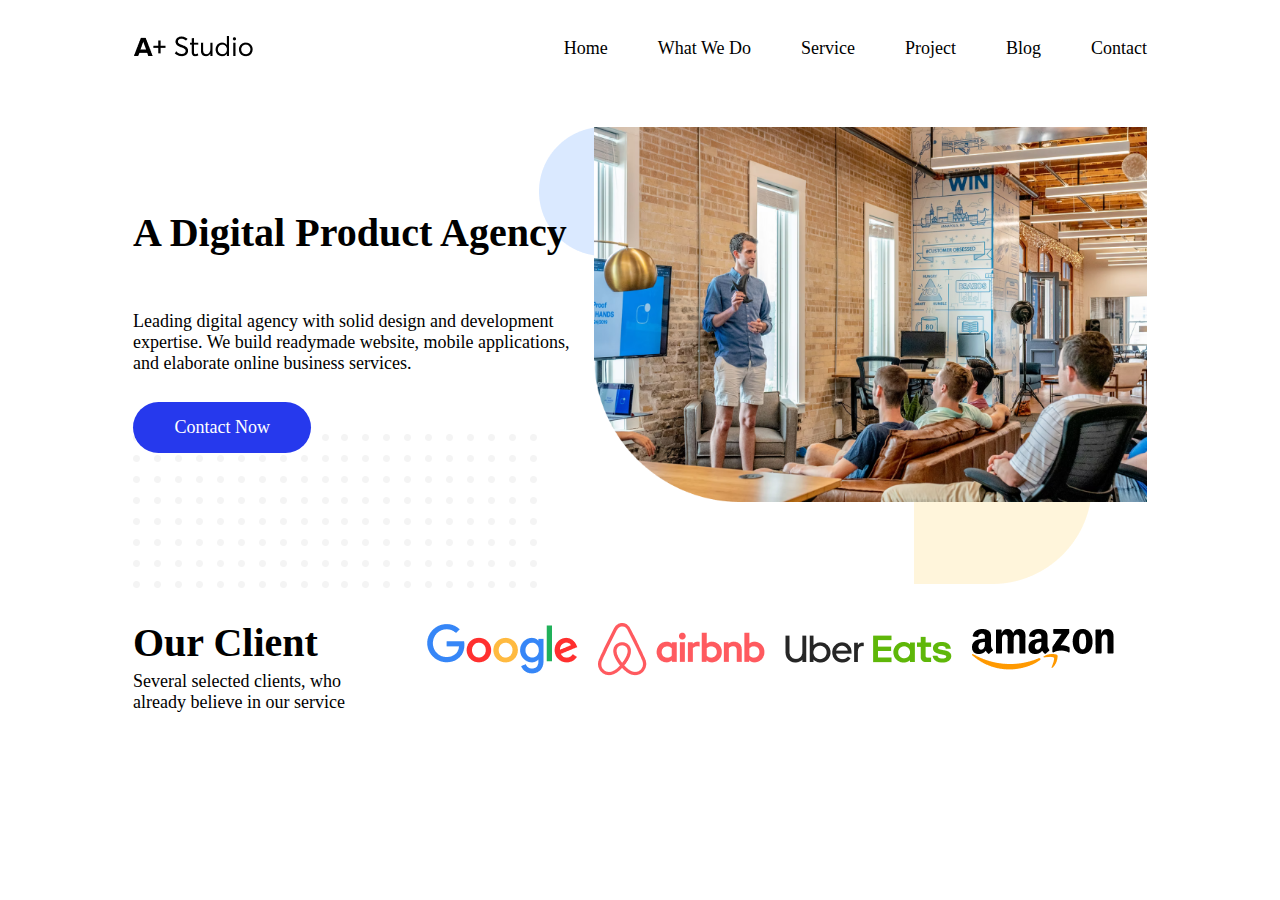
==== index.html @ 2d9da42a "Add files via upload" ====
<!DOCTYPE html>
<html lang="en">
<head>
    <meta charset="UTF-8">
    <meta name="viewport" content="width=device-width, initial-scale=1.0">
    <title>A Digital Product Agency</title>

    <link rel="shortcut icon" href="asset/A+ Studio.png" type="image/x-icon">
    <link rel="stylesheet" href="style.css">
</head>
<body>
    <!-- Slicing Web -->
    <div class="body-content">
        <!-- Navigation section -->
        <div id="navigation-section">
            <nav class="navbar-nav">
                <div>
                    <img src="asset/A+ Studio.png" alt="">
                </div>
                <div class="list-navbar">
                    <ul>
                        <li> 
                            <a href="#home">Home</a>
                        </li>
                        <li> 
                            <a href="#what-we-do">What We Do</a>
                        </li>
                        <li> 
                            <a href="#service">Service</a>
                        </li>
                        <li> 
                            <a href="#project">Project</a>
                        </li>
                        <li> 
                            <a href="#blog">Blog</a>
                        </li>
                        <li> 
                            <a href="#contact">Contact</a>
                        </li>
                    </ul>
                </div>
            </nav>
        </div>

        <!-- Header section -->
        <div id="header-section" style="margin-bottom: 24px;">
            <div class="header-content">
                <div class="first-header">
                    <h1 style="font-weight: 900; font-size: 40px;">A Digital Product Agency</h1>
                    <p>
                        Leading digital agency with solid design and development expertise. We build readymade website, mobile applications, and elaborate online business services.
                    </p>
                    <button class="btn-contact">Contact Now</button>
                    <img src="asset/bottom-contact-now.png" alt="" style="position: absolute; bottom: -50%; z-index: -1;">
                </div>
                <div class="secound-header">
                    <img src="asset/digital-product-agency.png" alt="" style="width: 100%;">
                    <div>
                        <img src="asset/property-a-digital.png" alt="" style="position: absolute; z-index: 10; top: 0; left: -10%; z-index: -1;">
                        <img src="asset/property-a-digital-2.png" alt="" style="position: absolute; right: 10%; bottom: -20%; z-index: -1;"> 
                    </div>
                </div>
            </div>
        </div>

        <!-- Secound section -->
        <div id="secound-section">
            <div class="secound-content">
                <div class="first-client" style="width: 25%;">
                    <h2 style="font-weight: 900; font-size: 40px; margin-bottom: 5px;">Our Client</h2>
                    <span>Several selected clients, who already believe in our service</span>
                </div>
                <div class="secound-client">
                    <img src="asset/Google Logo.png" alt="">
                    <img src="asset/Airbnb Logo.png" alt="">
                    <img src="asset/Uber Eats Logo.png" alt="">
                    <img src="asset/Amazon Logo.png" alt="">
                </div>
            </div>
        </div>
    </div>
</body>
</html>
---- style.css ----
* {
    font-family: 'Times New Roman', Times, serif;
    font-size: 18px;
}

body {
    margin: 0;
    padding: 0;
}

.body-content {
    width: 80%;
    margin: 0px auto;
}

.navbar-nav {
    display: flex;
    justify-content: space-between;
    align-items: center;
    padding: 20px 5px;
}

.list-navbar ul {
    display: flex;
    justify-content: space-between;
    list-style-type: none;
    gap: 50px;
}

.list-navbar ul li a {
    text-decoration: none;
    color: black
}

.list-navbar ul li:hover a, .list-navbar ul li:active a, .list-navbar ul li:focus a {
    color: blueviolet;
}

/* header content css */
.header-content {
    display: flex;
    justify-content: space-between;
    align-items: center;
    gap: 15px;
    padding: 30px 5px;
}

.header-content .first-header {
    position: relative;
    width: 60%;
    display: flex;
    flex-direction: column;
    gap: 10px;
}

.first-header .btn-contact {
    padding: 15px 10px; 
    width: 40%; 
    background-color: #2639ED; 
    color: white; 
    border-radius: 50px;
    cursor: pointer;
    border: none;
}

.first-header .btn-contact:hover, .first-header .btn-contact:active, .first-header .btn-contact:focus {
    background-color: #3140c6;
}

.header-content .secound-header {
    position: relative;
}

/* secount content css */
.secound-content {
    display: flex;
    align-items: center;
    gap: 40px;
    padding: 24px 5px;
}

.secound-content .secound-client {
    display: flex;
    align-items: center;
    gap: 20px;
}
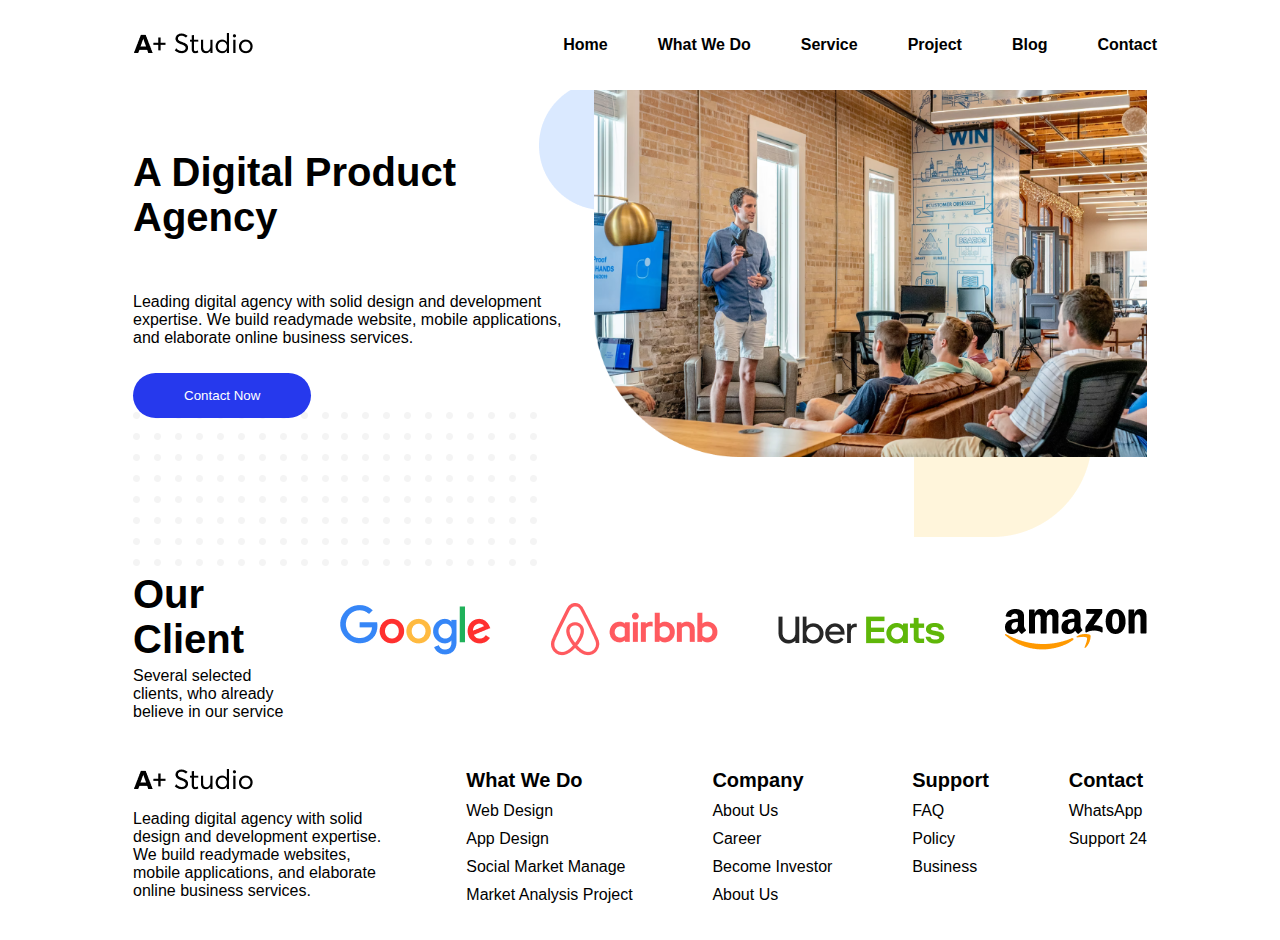
==== commit e065c122: "edit template" ====
--- a/index.html
+++ b/index.html
@@ -5,8 +5,8 @@
     <meta name="viewport" content="width=device-width, initial-scale=1.0">
     <title>A Digital Product Agency</title>
 
-    <link rel="shortcut icon" href="asset/A+ Studio.png" type="image/x-icon">
-    <link rel="stylesheet" href="style.css">
+    <link rel="shortcut icon" href="asset/image/A+.jpg" type="image/x-icon">
+    <link rel="stylesheet" href="asset/css/style.css">
 </head>
 <body>
     <!-- Slicing Web -->
@@ -15,27 +15,27 @@
         <div id="navigation-section">
             <nav class="navbar-nav">
                 <div>
-                    <img src="asset/A+ Studio.png" alt="">
+                    <img src="asset/image/A+ Studio.png" alt="">
                 </div>
                 <div class="list-navbar">
                     <ul>
                         <li> 
-                            <a href="#home">Home</a>
-                        </li>
-                        <li> 
-                            <a href="#what-we-do">What We Do</a>
-                        </li>
-                        <li> 
-                            <a href="#service">Service</a>
-                        </li>
-                        <li> 
-                            <a href="#project">Project</a>
-                        </li>
-                        <li> 
-                            <a href="#blog">Blog</a>
-                        </li>
-                        <li> 
-                            <a href="#contact">Contact</a>
+                            <a href="pages/home/index.html">Home</a>
+                        </li>
+                        <li> 
+                            <a href="pages/what we do/index.html">What We Do</a>
+                        </li>
+                        <li> 
+                            <a href="pages/servis/index.html">Service</a>
+                        </li>
+                        <li> 
+                            <a href="pages/project/index.html">Project</a>
+                        </li>
+                        <li> 
+                            <a href="pages/blog/index.html">Blog</a>
+                        </li>
+                        <li> 
+                            <a href="pages/contact/index.html">Contact</a>
                         </li>
                     </ul>
                 </div>
@@ -43,7 +43,7 @@
         </div>
 
         <!-- Header section -->
-        <div id="header-section" style="margin-bottom: 24px;">
+        <div id="header-section" style="margin-bottom: 24px; margin-top: 5%;">
             <div class="header-content">
                 <div class="first-header">
                     <h1 style="font-weight: 900; font-size: 40px;">A Digital Product Agency</h1>
@@ -51,13 +51,13 @@
                         Leading digital agency with solid design and development expertise. We build readymade website, mobile applications, and elaborate online business services.
                     </p>
                     <button class="btn-contact">Contact Now</button>
-                    <img src="asset/bottom-contact-now.png" alt="" style="position: absolute; bottom: -50%; z-index: -1;">
+                    <img src="asset/image/bottom-contact-now.png" alt="" style="position: absolute; bottom: -50%; z-index: -1;">
                 </div>
                 <div class="secound-header">
-                    <img src="asset/digital-product-agency.png" alt="" style="width: 100%;">
+                    <img src="asset/image/digital-product-agency.png" alt="" style="width: 100%;">
                     <div>
-                        <img src="asset/property-a-digital.png" alt="" style="position: absolute; z-index: 10; top: 0; left: -10%; z-index: -1;">
-                        <img src="asset/property-a-digital-2.png" alt="" style="position: absolute; right: 10%; bottom: -20%; z-index: -1;"> 
+                        <img src="asset/image/property-a-digital.png" alt="" style="position: absolute; z-index: 10; top: 0; left: -10%; z-index: -1;">
+                        <img src="asset/image/property-a-digital-2.png" alt="" style="position: absolute; right: 10%; bottom: -20%; z-index: -1;"> 
                     </div>
                 </div>
             </div>
@@ -71,10 +71,127 @@
                     <span>Several selected clients, who already believe in our service</span>
                 </div>
                 <div class="secound-client">
-                    <img src="asset/Google Logo.png" alt="">
-                    <img src="asset/Airbnb Logo.png" alt="">
-                    <img src="asset/Uber Eats Logo.png" alt="">
-                    <img src="asset/Amazon Logo.png" alt="">
+                    <img src="asset/image/Google Logo.png" alt="">
+                    <img src="asset/image/Airbnb Logo.png" alt="">
+                    <img src="asset/image/Uber Eats Logo.png" alt="">
+                    <img src="asset/image/Amazon Logo.png" alt="">
+                </div>
+            </div>
+        </div>
+
+        <!-- Thrid section -->
+        <!-- <div id="thrid-section">
+            <div class="thrid-content">
+                <div style="width: 25%;">
+                    <h1 style="font-weight: 900; font-size: 40px;">How can we help Your Business?</h1>
+                    <p>
+                        We build readymade websites, mobile applications, and elaborate online business services.
+                    </p>
+                </div>
+                <div style="display: flex;">
+                    <div>
+                        <div class="card">
+                            <span class="card-img">
+                                <img src="asset/image/bussines-planing.png" alt="" style="width: 100%;">
+                            </span>
+                            <span class="font-span">Business Idea Planning</span>
+                            <p>We present you a proposal and discuss niffty-gritty like</p>
+                        </div>
+                        <div class="card">
+                            <span class="card-img">
+                                <img src="asset/image/development-web.png" alt="" style="width: 100%;">
+                            </span>
+                            <span class="font-span">Development Website and App</span>
+                            <p>Communication protocols apart from engagement models</p>
+                        </div>
+                    </div>
+                    <div>
+                        <div class="card">
+                            <span class="card-img">
+                                <img src="asset/image/bussines-planing.png" alt="" style="width: 100%;">
+                            </span>
+                            <span class="font-span">Financial Planning System</span>
+                            <p>Protocols apart from aengage models, pricing billing</p>
+                        </div>
+                        <div class="card">
+                            <span class="card-img">
+                                <img src="asset/image/bussines-planing.png" alt="" style="width: 100%;">
+                            </span>
+                            <span class="font-span">Market Analysis Project</span>
+                            <p>Protocols apart from aengage models, pricing billing</p>
+                        </div>
+                    </div>
+                </div>
+            </div>
+        </div> -->
+
+        <!-- Footer section -->
+        <div>
+            <div class="footer-section">
+                <div style="width: 25%;">
+                    <img src="asset/image/A+ Studio.png" alt="">
+                    <p>
+                        Leading digital agency with solid design and development expertise. We build readymade websites, mobile applications, and elaborate online business services.
+                    </p>
+                </div>
+                <div>
+                    <h2>What We Do</h2>
+                    <div class="content-footer">
+                        <span>
+                            <a href="">Web Design</a>
+                        </span>
+                        <span>
+                            <a href="">App Design</a>
+                        </span>
+                        <span>
+                            <a href="">Social Market Manage</a>
+                        </span>
+                        <span>
+                            <a href="">Market Analysis Project</a>
+                        </span>
+                    </div>
+                </div>
+                <div>
+                    <h2>Company</h2>
+                    <div class="content-footer">
+                        <span>
+                            <a href="">About Us</a>
+                        </span>
+                        <span>
+                            <a href="">Career</a>
+                        </span>
+                        <span>
+                            <a href="">Become Investor</a>
+                        </span>
+                        <span>
+                            <a href="">About Us</a>
+                        </span>
+                    </div>
+                </div>
+                <div>
+                    <h2>Support</h2>
+                    <div class="content-footer">
+                        <span>
+                            <a href="">FAQ</a>
+                        </span>
+                        <span>
+                            <a href="">Policy</a>
+                        </span>
+                        <span>
+                            <a href="">Business</a>
+                        </span>
+                    </div>
+                </div>
+                <div>
+                    <h2>Contact</h2>
+                    <div class="content-footer">
+                        <span>
+                            <a href="">WhatsApp</a>
+                        </span>
+                        <span>
+                            <a href="">Support 24</a>
+                        </span>
+                    </div>
                 </div>
             </div>
         </div>
--- a/asset/css/style.css
+++ b/asset/css/style.css
@@ -0,0 +1,154 @@
+* {
+    font-family: 'Segoe UI', Tahoma, Geneva, Verdana, sans-serif;
+}
+
+body {
+    margin: 0;
+    padding: 0;
+}
+
+.body-content {
+    width: 80%;
+    margin: 0px auto;
+}
+
+.navbar-nav {
+    display: flex;
+    justify-content: space-between;
+    align-items: center;
+    padding: 20px 5px;
+    position: fixed;
+    top: 0;
+    width: 80%;
+    z-index: 99999;
+    background-color: white;
+}
+
+.list-navbar ul {
+    display: flex;
+    justify-content: space-between;
+    list-style-type: none;
+    gap: 50px;
+}
+
+.list-navbar ul li a {
+    text-decoration: none;
+    color: black;
+    font-size: 16px;
+    font-weight: 600;
+}
+
+.list-navbar ul li:hover a, .list-navbar ul li:active a, .list-navbar ul li:focus a {
+    color: blueviolet;
+}
+
+/* header content css */
+.header-content {
+    display: flex;
+    justify-content: space-between;
+    align-items: center;
+    gap: 15px;
+    padding: 30px 5px;
+}
+
+.header-content .first-header {
+    position: relative;
+    width: 60%;
+    display: flex;
+    flex-direction: column;
+    gap: 10px;
+}
+
+.first-header .btn-contact {
+    padding: 15px 10px; 
+    width: 40%; 
+    background-color: #2639ED; 
+    color: white; 
+    border-radius: 50px;
+    cursor: pointer;
+    border: none;
+}
+
+.first-header .btn-contact:hover, .first-header .btn-contact:active, .first-header .btn-contact:focus {
+    background-color: #3140c6;
+}
+
+.header-content .secound-header {
+    position: relative;
+}
+
+/* secount content css */
+.secound-content {
+    display: flex;
+    align-items: center;
+    gap: 40px;
+    padding: 24px 5px;
+}
+
+.secound-content .secound-client {
+    display: flex;
+    align-items: center;
+    gap: 60px;
+}
+
+/* third content css */
+.thrid-content {
+    display: flex;
+    align-items: center;
+}
+
+.card {
+    display: flex;
+    flex-direction: column;
+    justify-content: center;
+    gap: 20px;
+    /* width: 15%; */
+    border-radius: 20px;
+    text-align: center;
+}
+
+.card .card-img {
+    background-color: #F1F7FF;
+    border-radius: 20px;
+    padding: 15px;
+    width: 40%;
+    margin: auto;
+}
+
+.card .font-span {
+    font-size: 24px;
+    font-weight: 500;
+}
+
+.card p {
+    font-size: 16px;
+    color: #757575;
+}
+
+/* Footer section css */
+.footer-section {
+    display: flex;
+    justify-content: space-between;
+    padding: 24px 5px;
+}
+
+.footer-section span a {
+    text-decoration: none;
+    color: black;
+}
+
+.footer-section span:hover a, .footer-section span:active a, .footer-section span:focus a {
+    color: purple;
+}
+
+.footer-section .content-footer {
+    display: flex;
+    flex-direction: column;
+    gap: 10px;
+}
+
+.footer-section h2 {
+    font-size: 20px;
+    margin-bottom: 10px;
+    margin-top: 0px;
+}